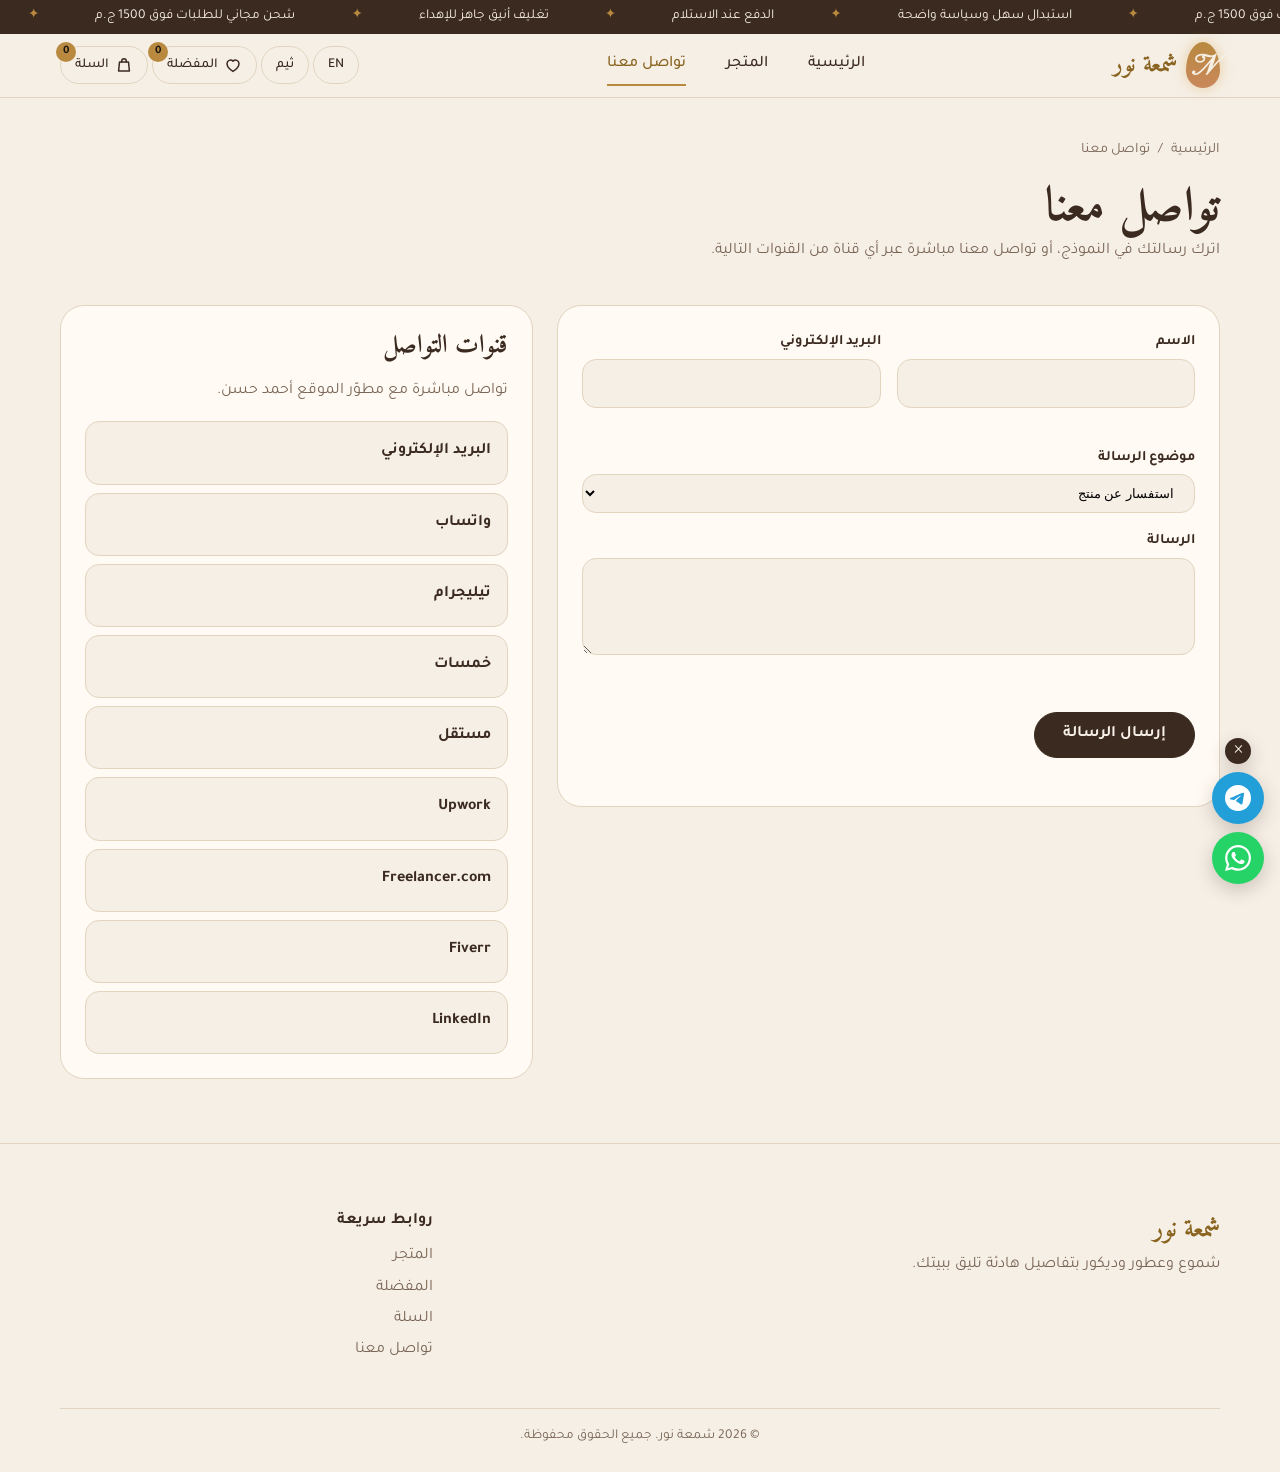
==== contact.html @ 6c620727 "Initial commit: Shamaet Nour store" ====
<!doctype html>
<html lang="ar" dir="rtl">
  <head>
    <meta charset="UTF-8" />
    <meta name="viewport" content="width=device-width, initial-scale=1.0" />
    <title>تواصل معنا | شمعة نوࢪ</title>
    <meta
      name="description"
      content="تواصل معنا لأي استفسار، أو راسلنا مباشرة عبر البريد وواتساب وتيليجرام ومنصات العمل الحر."
    />
    <meta name="theme-color" content="#f6efe6" />

    <!-- الأيقونات -->
    <link rel="icon" type="image/png" href="images/icon.png" />
    <link rel="apple-touch-icon" href="images/icon.png" />

    <!-- الخطوط -->
    <link rel="preconnect" href="https://fonts.googleapis.com" />
    <link rel="preconnect" href="https://fonts.gstatic.com" crossorigin />
    <link
      href="https://fonts.googleapis.com/css2?family=Amiri:wght@400;700&family=Cormorant+Garamond:wght@500;600&family=Jost:wght@400;500&family=Tajawal:wght@400;500;700&family=Pinyon+Script&display=swap"
      rel="stylesheet"
    />

    <!-- ملف CSS واحد + ملفين JS: الأول للغة، والتاني لمنطق المشروع -->
    <link rel="stylesheet" href="css/style.css" />
    <script src="js/i18n.js" defer></script>
    <script src="js/data.js" defer></script>
    <script src="js/app.js" defer></script>
  </head>
  <body>
    <a href="#main" class="skip-link">تخطي إلى المحتوى</a>

    <!-- ========== الهيدر ========== -->
    <header class="site-header">
      <div class="container header-inner">
        <a href="index.html#/" class="brand">
          <span class="brand-mark" aria-hidden="true">N</span>
          <span class="brand-name">شمعة نوࢪ</span>
        </a>

        <nav class="main-nav" id="mainNav" aria-label="القائمة الرئيسية">
          <ul class="nav-list">
            <li>
              <a href="index.html#/" class="nav-link" data-nav="home"
                >الرئيسية</a
              >
            </li>
            <li>
              <a href="index.html#/shop" class="nav-link" data-nav="shop"
                >المتجر</a
              >
            </li>
            <li>
              <a
                href="contact.html"
                class="nav-link"
                data-nav="contact"
                aria-current="page"
                >تواصل معنا</a
              >
            </li>
          </ul>
        </nav>

        <div class="header-actions">
          <button
            type="button"
            class="icon-btn"
            id="langToggle"
            aria-label="تغيير اللغة"
          >
            <span>EN</span>
          </button>
          <button
            type="button"
            class="icon-btn"
            id="themeToggle"
            aria-label="تبديل الوضع الليلي"
          >
            <span>ثيم</span>
          </button>
          <a href="index.html#/wishlist" class="icon-btn" aria-label="المفضلة">
            <span class="icon-label">المفضلة</span>
            <span class="badge" id="wishCount">0</span>
          </a>
          <a href="index.html#/cart" class="icon-btn" aria-label="السلة">
            <span class="icon-label">السلة</span>
            <span class="badge" id="cartCount">0</span>
          </a>
          <button
            type="button"
            class="icon-btn menu-btn"
            id="menuToggle"
            aria-expanded="false"
            aria-controls="mainNav"
            aria-label="فتح القائمة"
          >
            <span aria-hidden="true">☰</span>
          </button>
        </div>
      </div>
    </header>

    <main id="main" tabindex="-1">
      <section class="page-hero" aria-labelledby="contact-title">
        <div class="container">
          <nav aria-label="مسار التنقل">
            <ol class="breadcrumb">
              <li><a href="index.html#/">الرئيسية</a></li>
              <li aria-current="page">تواصل معنا</li>
            </ol>
          </nav>
          <h1 id="contact-title">تواصل معنا</h1>
          <p>
            اترك رسالتك في النموذج، أو تواصل معنا مباشرة عبر أي قناة من القنوات
            التالية.
          </p>
        </div>
      </section>

      <section class="contact" aria-label="نموذج وقنوات التواصل">
        <div class="container contact-layout">
          <form class="contact-form panel" id="contactForm" novalidate>
            <div class="form-grid">
              <div class="form-field">
                <label for="contactName">الاسم</label>
                <input
                  type="text"
                  id="contactName"
                  name="contactName"
                  class="form-control"
                  autocomplete="name"
                  aria-describedby="contactNameError"
                  required
                />
                <p class="field-error" id="contactNameError"></p>
              </div>
              <div class="form-field">
                <label for="contactEmail">البريد الإلكتروني</label>
                <input
                  type="email"
                  id="contactEmail"
                  name="contactEmail"
                  class="form-control"
                  autocomplete="email"
                  aria-describedby="contactEmailError"
                  required
                />
                <p class="field-error" id="contactEmailError"></p>
              </div>
              <div class="form-field full">
                <label for="topic">موضوع الرسالة</label>
                <select id="topic" name="topic" class="form-control">
                  <option value="product">استفسار عن منتج</option>
                  <option value="order">متابعة طلب</option>
                  <option value="other">أخرى</option>
                </select>
              </div>
              <div class="form-field full">
                <label for="message">الرسالة</label>
                <textarea
                  id="message"
                  name="message"
                  class="form-control"
                  rows="5"
                  aria-describedby="messageError"
                  required
                ></textarea>
                <p class="field-error" id="messageError"></p>
              </div>
            </div>
            <button type="submit" class="btn btn-primary">إرسال الرسالة</button>
            <p
              class="form-msg"
              id="contactMsg"
              role="status"
              aria-live="polite"
            ></p>
          </form>

          <aside class="contact-info panel" aria-labelledby="info-title">
            <h2 id="info-title">قنوات التواصل</h2>
            <p class="contact-note">تواصل مباشرة مع مطوّر الموقع أحمد حسن.</p>
            <ul class="channel-grid">
              <li class="channel" data-channel="email">
                <a href="#" class="channel-card">
                  <span class="channel-name">البريد الإلكتروني</span>
                  <span class="channel-handle" data-handle></span>
                </a>
              </li>
              <li class="channel" data-channel="whatsapp">
                <a href="#" class="channel-card" target="_blank" rel="noopener">
                  <span class="channel-name">واتساب</span>
                  <span class="channel-handle" data-handle></span>
                </a>
              </li>
              <li class="channel" data-channel="telegram">
                <a href="#" class="channel-card" target="_blank" rel="noopener">
                  <span class="channel-name">تيليجرام</span>
                  <span class="channel-handle" data-handle></span>
                </a>
              </li>
              <li class="channel" data-channel="portfolio">
                <a href="#" class="channel-card" target="_blank" rel="noopener">
                  <span class="channel-name">البورتفوليو</span>
                  <span class="channel-handle" data-handle></span>
                </a>
              </li>
              <li class="channel" data-channel="khamsat">
                <a href="#" class="channel-card" target="_blank" rel="noopener">
                  <span class="channel-name">خمسات</span>
                  <span class="channel-handle" data-handle></span>
                </a>
              </li>
              <li class="channel" data-channel="mostaql">
                <a href="#" class="channel-card" target="_blank" rel="noopener">
                  <span class="channel-name">مستقل</span>
                  <span class="channel-handle" data-handle></span>
                </a>
              </li>
              <li class="channel" data-channel="upwork">
                <a href="#" class="channel-card" target="_blank" rel="noopener">
                  <span class="channel-name">Upwork</span>
                  <span class="channel-handle" data-handle></span>
                </a>
              </li>
              <li class="channel" data-channel="freelancer">
                <a href="#" class="channel-card" target="_blank" rel="noopener">
                  <span class="channel-name">Freelancer.com</span>
                  <span class="channel-handle" data-handle></span>
                </a>
              </li>
              <li class="channel" data-channel="fiverr">
                <a href="#" class="channel-card" target="_blank" rel="noopener">
                  <span class="channel-name">Fiverr</span>
                  <span class="channel-handle" data-handle></span>
                </a>
              </li>
              <li class="channel" data-channel="linkedin">
                <a href="#" class="channel-card" target="_blank" rel="noopener">
                  <span class="channel-name">LinkedIn</span>
                  <span class="channel-handle" data-handle></span>
                </a>
              </li>
            </ul>
          </aside>
        </div>
      </section>
    </main>

    <!-- ========== الفوتر ========== -->
    <footer class="site-footer">
      <div class="container">
        <div class="footer-grid">
          <div class="footer-brand">
            <p class="footer-logo">شمعة نور</p>
            <p>شموع وعطور وديكور بتفاصيل هادئة تليق ببيتك.</p>
          </div>
          <nav class="footer-nav" aria-label="روابط سريعة">
            <p class="footer-title">روابط سريعة</p>
            <ul>
              <li><a href="index.html#/shop">المتجر</a></li>
              <li><a href="index.html#/wishlist">المفضلة</a></li>
              <li><a href="index.html#/cart">السلة</a></li>
              <li><a href="contact.html">تواصل معنا</a></li>
            </ul>
          </nav>
        </div>
        <p class="copyright">
          &copy; <span id="year">2026</span>
          <span>شمعة نور. جميع الحقوق محفوظة.</span>
        </p>
      </div>
    </footer>

    <!-- أزرار التواصل العائمة (الروابط بيحطها الـ JS من الإعدادات في app.js) -->
    <aside class="float-contact" id="floatContact" aria-label="تواصل سريع">
      <button
        type="button"
        class="float-close"
        id="floatClose"
        aria-label="إخفاء أزرار التواصل"
      >
        &times;
      </button>
      <a
        href="#"
        class="float-link float-telegram"
        data-channel="telegram"
        target="_blank"
        rel="noopener"
        aria-label="تواصل عبر تيليجرام"
      >
        <svg viewBox="0 0 24 24" aria-hidden="true">
          <path
            d="M11.944 0A12 12 0 0 0 0 12a12 12 0 0 0 12 12 12 12 0 0 0 12-12A12 12 0 0 0 12 0a12 12 0 0 0-.056 0zm4.962 7.224c.1-.002.321.023.465.14a.506.506 0 0 1 .171.325c.016.093.036.306.02.472-.18 1.898-.962 6.502-1.36 8.627-.168.9-.499 1.201-.82 1.23-.696.065-1.225-.46-1.9-.902-1.056-.693-1.653-1.124-2.678-1.8-1.185-.78-.417-1.21.258-1.91.177-.184 3.247-2.977 3.307-3.23.007-.032.014-.15-.056-.212s-.174-.041-.249-.024c-.106.024-1.793 1.14-5.061 3.345-.48.33-.913.49-1.302.48-.428-.008-1.252-.241-1.865-.44-.752-.245-1.349-.374-1.297-.789.027-.216.325-.437.893-.663 3.498-1.524 5.83-2.529 6.998-3.014 3.332-1.386 4.025-1.627 4.476-1.635z"
          />
        </svg>
      </a>
      <a
        href="#"
        class="float-link float-whatsapp"
        data-channel="whatsapp"
        target="_blank"
        rel="noopener"
        aria-label="تواصل عبر واتساب"
      >
        <svg viewBox="0 0 24 24" aria-hidden="true">
          <path
            d="M17.472 14.382c-.297-.149-1.758-.867-2.03-.967-.273-.099-.471-.148-.67.15-.197.297-.767.966-.94 1.164-.173.199-.347.223-.644.075-.297-.15-1.255-.463-2.39-1.475-.883-.788-1.48-1.761-1.653-2.059-.173-.297-.018-.458.13-.606.134-.133.298-.347.446-.52.149-.174.198-.298.298-.497.099-.198.05-.371-.025-.52-.075-.149-.669-1.612-.916-2.207-.242-.579-.487-.5-.669-.51-.173-.008-.371-.01-.57-.01-.198 0-.52.074-.792.372-.272.297-1.04 1.016-1.04 2.479 0 1.462 1.065 2.875 1.213 3.074.149.198 2.096 3.2 5.077 4.487.709.306 1.262.489 1.694.625.712.227 1.36.195 1.871.118.571-.085 1.758-.719 2.006-1.413.248-.694.248-1.289.173-1.413-.074-.124-.272-.198-.57-.347m-5.421 7.403h-.004a9.87 9.87 0 01-5.031-1.378l-.361-.214-3.741.982.998-3.648-.235-.374a9.86 9.86 0 01-1.51-5.26c.001-5.45 4.436-9.884 9.888-9.884 2.64 0 5.122 1.03 6.988 2.898a9.825 9.825 0 012.893 6.994c-.003 5.45-4.437 9.884-9.885 9.884m8.413-18.297A11.815 11.815 0 0012.05 0C5.495 0 .16 5.335.157 11.892c0 2.096.547 4.142 1.588 5.945L.057 24l6.305-1.654a11.882 11.882 0 005.683 1.448h.005c6.554 0 11.89-5.335 11.893-11.893a11.821 11.821 0 00-3.48-8.413Z"
          />
        </svg>
      </a>
    </aside>

    <!-- منطقة رسائل التأكيد (Toast) يملؤها الـ JS -->
    <div
      class="toast-region"
      id="toastRegion"
      role="status"
      aria-live="polite"
    ></div>
  </body>
</html>
---- css/style.css ----
/* ---------- 0. الأساس ---------- */
:root {
  /* الألوان (نهاري) */
  --bg: #f6efe6;
  --surface: #fffaf3;
  --text: #3b2a20;
  --muted: #7a6656;
  --accent: #8a6420;
  --gold: #b8893f;
  --border: #e2d4bf;
  --ink: #3b2a20;
  --on-ink: #f6efe6;

  /* الخطوط (عربي) */
  --font-heading: "Amiri", serif;
  --font-body: "Tajawal", system-ui, sans-serif;

  /* المسافات */
  --s-1: 4px;
  --s-2: 8px;
  --s-3: 16px;
  --s-4: 24px;
  --s-5: 40px;
  --s-6: 64px;
  --s-7: 96px;

  --radius: 14px;
  --radius-lg: 24px;
  --header-h: 64px;
}

/* الوضع الليلي: نغيّر قيم المتغيرات فقط */
:root[data-theme="dark"] {
  --bg: #1c1410;
  --surface: #271d17;
  --text: #f1e6d6;
  --muted: #b8a690;
  --accent: #d9b26a;
  --gold: #d9b26a;
  --border: #54433a;
  color-scheme: dark;
  --ink: #f1e6d6;
  --on-ink: #1c1410;
}

/* الإنجليزي: خطوط مختلفة */
html[lang="en"] {
  --font-heading: "Cormorant Garamond", serif;
  --font-body: "Jost", system-ui, sans-serif;
}

*,
*::before,
*::after {
  box-sizing: border-box;
  margin: 0;
  padding: 0;
}

html {
  scroll-behavior: smooth;
  scroll-padding-top: calc(var(--header-h) + 16px);
}

body {
  font-family: var(--font-body);
  background: var(--bg);
  color: var(--text);
  line-height: 1.7;
  transition:
    background-color 0.3s,
    color 0.3s;
}

img {
  max-width: 100%;
  display: block;
}

a {
  color: inherit;
  text-decoration: none;
}

ul,
ol {
  list-style: none;
}

button,
input {
  font: inherit;
  color: inherit;
}

button {
  cursor: pointer;
}

h1,
h2,
h3 {
  font-family: var(--font-heading);
  font-weight: 700;
  line-height: 1.25;
}

html[lang="en"] h1,
html[lang="en"] h2,
html[lang="en"] h3 {
  font-weight: 600;
}

h1 {
  font-size: clamp(2.4rem, 6vw, 4rem);
}

h2 {
  font-size: clamp(1.7rem, 4vw, 2.4rem);
}

:focus-visible {
  outline: 2px solid var(--accent);
  outline-offset: 3px;
}

.container {
  width: min(100% - 32px, 1160px);
  margin-inline: auto;
}

/* مخفي بصرياً ويقرأه قارئ الشاشة */
.sr-only {
  position: absolute;
  width: 1px;
  height: 1px;
  overflow: hidden;
  clip: rect(0 0 0 0);
  white-space: nowrap;
}

.skip-link {
  position: absolute;
  inset-inline-start: 16px;
  top: -100px;
  z-index: 200;
  background: var(--ink);
  color: var(--on-ink);
  padding: var(--s-2) var(--s-3);
  border-radius: var(--radius);
}

.skip-link:focus {
  top: 8px;
}

/* ---------- 1. الهيدر ---------- */
.site-header {
  position: sticky;
  top: 0;
  z-index: 100;
  height: var(--header-h);
  background: var(--bg);
  background: color-mix(in srgb, var(--bg) 90%, transparent);
  backdrop-filter: blur(10px);
  border-bottom: 1px solid var(--border);
}

.header-inner {
  height: 100%;
  display: flex;
  align-items: center;
  justify-content: space-between;
  gap: var(--s-3);
}

.brand {
  display: flex;
  align-items: center;
  gap: var(--s-2);
  font-family: var(--font-heading);
  font-size: 1.5rem;
  font-weight: 700;
  color: var(--accent);
}

/* لهب صغير بجانب الاسم */
.brand-mark {
  display: grid;
  place-items: center;
  width: 34px;
  height: 46px;
  padding-top: 7px;
  background: linear-gradient(var(--gold), #c9885b);
  border-radius: 50% 50% 50% 50% / 62% 62% 38% 38%;
  box-shadow: 0 0 14px rgba(217, 178, 106, 0.55);
  color: var(--on-ink);
  font-family: "Pinyon Script", cursive;
  font-size: 1.9rem;
  line-height: 1;
}

.header-actions {
  display: flex;
  align-items: center;
  gap: var(--s-1);
}

.icon-btn {
  position: relative;
  display: inline-flex;
  align-items: center;
  justify-content: center;
  gap: 6px;
  min-width: 38px;
  height: 38px;
  padding-inline: 10px;
  background: transparent;
  border: 1px solid var(--border);
  border-radius: 999px;
  font-size: 0.85rem;
  font-weight: 500;
  transition:
    border-color 0.2s,
    background-color 0.2s;
}

/* أيقونات المفضلة والسلة بالـ CSS */
a.icon-btn::before {
  content: "";
  width: 18px;
  height: 18px;
  background: currentColor;
  -webkit-mask: var(--icon) center / contain no-repeat;
  mask: var(--icon) center / contain no-repeat;
}

a.icon-btn[href="wishlist.html"] {
  --icon: url("data:image/svg+xml,%3Csvg xmlns='http://www.w3.org/2000/svg' viewBox='0 0 24 24' fill='none' stroke='black' stroke-width='2' stroke-linejoin='round'%3E%3Cpath d='M12 20.5s-8-4.7-8-10.4A4.6 4.6 0 0 1 12 7a4.6 4.6 0 0 1 8 3.1c0 5.7-8 10.4-8 10.4z'/%3E%3C/svg%3E");
}

a.icon-btn[href="cart.html"] {
  --icon: url("data:image/svg+xml,%3Csvg xmlns='http://www.w3.org/2000/svg' viewBox='0 0 24 24' fill='none' stroke='black' stroke-width='2' stroke-linejoin='round' stroke-linecap='round'%3E%3Cpath d='M6 8h12l1.2 12H4.8z'/%3E%3Cpath d='M9 8V6.5a3 3 0 0 1 6 0V8'/%3E%3C/svg%3E");
}

/* النص بجانب الأيقونة يظهر في الشاشات الكبيرة فقط */
.icon-label {
  display: none;
}

.badge {
  position: absolute;
  top: -5px;
  inset-inline-end: -5px;
  min-width: 20px;
  height: 20px;
  padding-inline: 5px;
  display: grid;
  place-items: center;
  background: var(--gold);
  color: #1c1410;
  border-radius: 999px;
  font-size: 0.72rem;
  font-weight: 700;
  line-height: 1;
}

/* قائمة الموبايل (يفتحها الـ JS بإضافة is-open) */
.main-nav {
  display: none;
  position: absolute;
  top: 100%;
  inset-inline: 0;
  background: var(--bg);
  border-bottom: 1px solid var(--border);
  padding: var(--s-3) 16px var(--s-4);
}

.main-nav.is-open {
  display: block;
}

.nav-list {
  display: flex;
  flex-direction: column;
  gap: var(--s-1);
}

.nav-link {
  display: block;
  padding: var(--s-2) 0;
  font-weight: 500;
  border-bottom: 2px solid transparent;
}

.nav-link[aria-current="page"] {
  color: var(--accent);
}

/* ---------- 2. الأزرار ---------- */
.btn {
  display: inline-flex;
  align-items: center;
  justify-content: center;
  padding: 12px 28px;
  border: 1.5px solid var(--ink);
  border-radius: 999px;
  font-weight: 700;
  line-height: 1.2;
  transition:
    transform 0.2s,
    background-color 0.2s,
    color 0.2s;
}

.btn-primary {
  background: var(--ink);
  color: var(--on-ink);
}

.btn-ghost {
  background: transparent;
  color: var(--ink);
}

.btn:active {
  transform: scale(0.97);
}

/* ---------- 3. الهيرو ---------- */
.hero {
  padding-block: var(--s-5) var(--s-6);
}

.hero-inner {
  display: grid;
  gap: var(--s-5);
  align-items: center;
}

.eyebrow {
  color: var(--accent);
  font-weight: 700;
  margin-bottom: var(--s-2);
}

/* تباعد الحروف للإنجليزي فقط (يكسر اتصال الحروف العربية) */
html[lang="en"] .eyebrow {
  letter-spacing: 0.2em;
  text-transform: uppercase;
  font-size: 0.85rem;
}

.hero-desc {
  max-width: 46ch;
  margin-block: var(--s-3) var(--s-4);
  color: var(--muted);
  font-size: 1.1rem;
}

.hero-actions {
  display: flex;
  flex-wrap: wrap;
  gap: var(--s-3);
}

.hero-img {
  width: 100%;
  height: auto;
  aspect-ratio: 8 / 9;
  object-fit: cover;
  border-radius: 999px 999px var(--radius-lg) var(--radius-lg);
  border: 1px solid var(--border);
}

/* ---------- عناوين الأقسام ---------- */
.categories,
.featured,
.features,
.newsletter,
.cta {
  padding-block: var(--s-6);
}

.section-head {
  margin-bottom: var(--s-4);
}

.section-head p {
  color: var(--muted);
}

.section-head-row {
  display: flex;
  align-items: end;
  justify-content: space-between;
  gap: var(--s-3);
}

.link-more {
  color: var(--accent);
  font-weight: 700;
  border-bottom: 1.5px solid var(--gold);
}

/* ---------- 4. الأقسام ---------- */
.category-grid {
  display: grid;
  grid-template-columns: repeat(2, 1fr);
  gap: var(--s-3);
}

.category-card {
  position: relative;
  display: block;
  aspect-ratio: 1;
  overflow: hidden;
  border-radius: var(--radius-lg);
}

.category-card img {
  width: 100%;
  height: 100%;
  object-fit: cover;
  transition: transform 0.5s;
}

/* تدرج داكن أسفل الصورة ليظهر الاسم */
.category-card::after {
  content: "";
  position: absolute;
  inset: 0;
  background: linear-gradient(to top, rgba(28, 20, 16, 0.75), transparent 55%);
}

.category-name {
  position: absolute;
  z-index: 1;
  inset-inline: var(--s-3);
  bottom: var(--s-3);
  color: #f6efe6;
  font-family: var(--font-heading);
  font-size: 1.35rem;
  font-weight: 700;
}

/* ---------- 5. المنتجات ---------- */
.product-grid {
  display: grid;
  grid-template-columns: repeat(2, 1fr);
  gap: var(--s-3);
}

.product-card {
  height: 100%;
  background: var(--surface);
  border: 1px solid var(--border);
  border-radius: var(--radius);
  overflow: hidden;
  transition:
    transform 0.25s,
    border-color 0.25s;
}

.product-media {
  display: block;
  aspect-ratio: 4 / 5;
  overflow: hidden;
}

.product-media img {
  width: 100%;
  height: 100%;
  object-fit: cover;
  transition: transform 0.5s;
}

.product-body {
  padding: var(--s-3);
}

.product-cat {
  color: var(--muted);
  font-size: 0.8rem;
}

.product-title {
  margin-block: var(--s-1);
  font-size: 1.15rem;
}

.product-price {
  color: var(--accent);
  font-weight: 700;
}

.currency {
  font-size: 0.8em;
  font-weight: 400;
}

.product-actions {
  display: flex;
  gap: var(--s-2);
  margin-top: var(--s-3);
}

.add-to-cart {
  flex: 1;
  padding: 10px 12px;
  font-size: 0.85rem;
}

.wish-btn {
  width: 42px;
  height: 42px;
  flex: none;
  background: transparent;
  border: 1.5px solid var(--border);
  border-radius: 50%;
  font-size: 1.1rem;
  transition:
    background-color 0.2s,
    border-color 0.2s;
}

.wish-btn[aria-pressed="true"] {
  background: var(--gold);
  border-color: var(--gold);
  color: #1c1410;
}

/* ---------- 6. المميزات ---------- */
.features {
  background: var(--surface);
  border-block: 1px solid var(--border);
}

.features-list {
  display: grid;
  grid-template-columns: repeat(2, 1fr);
  gap: var(--s-4) var(--s-3);
  text-align: center;
}

.feature-title {
  color: var(--accent);
  font-size: 1.2rem;
  margin-bottom: var(--s-1);
}

.feature-item p {
  color: var(--muted);
  font-size: 0.95rem;
}

/* ---------- 7. النشرة البريدية ---------- */
.newsletter-inner {
  display: grid;
  gap: var(--s-4);
  padding: var(--s-5) var(--s-4);
  background: var(--surface);
  border: 1px solid var(--border);
  border-radius: var(--radius-lg);
}

.newsletter-text p {
  color: var(--muted);
}

.newsletter-form {
  display: flex;
  flex-wrap: wrap;
  gap: var(--s-2);
  align-content: center;
}

.newsletter-form input {
  flex: 1 1 200px;
  min-width: 0;
  padding: 12px 20px;
  background: var(--bg);
  border: 1.5px solid var(--border);
  border-radius: 999px;
}

.newsletter-form input::placeholder {
  color: var(--muted);
}

.newsletter-form input:focus-visible {
  border-color: var(--accent);
  outline: none;
}

.form-msg {
  flex-basis: 100%;
  min-height: 1.7em;
  font-size: 0.9rem;
  color: var(--accent);
}

/* ---------- 8. زرار خدمة خمسات ---------- */
.cta-inner {
  display: grid;
  justify-items: center;
  gap: var(--s-3);
  padding: var(--s-6) var(--s-4);
  text-align: center;
  background: var(--ink);
  color: var(--on-ink);
  border-radius: var(--radius-lg);
}

.cta-inner p {
  max-width: 54ch;
  opacity: 0.85;
}

.cta-inner .btn-primary {
  background: var(--on-ink);
  color: var(--ink);
  border-color: var(--on-ink);
}

/* ---------- 9. الفوتر ---------- */
.site-footer {
  padding-block: var(--s-6) var(--s-4);
  border-top: 1px solid var(--border);
}

.footer-grid {
  display: grid;
  gap: var(--s-5);
}

.footer-logo {
  font-family: var(--font-heading);
  font-size: 1.6rem;
  font-weight: 700;
  color: var(--accent);
}

.footer-brand p:last-child {
  max-width: 36ch;
  color: var(--muted);
}

.footer-title {
  margin-bottom: var(--s-2);
  font-weight: 700;
}

.footer-nav li {
  margin-block: var(--s-1);
  color: var(--muted);
}

.copyright {
  margin-top: var(--s-5);
  padding-top: var(--s-3);
  border-top: 1px solid var(--border);
  text-align: center;
  font-size: 0.85rem;
  color: var(--muted);
}

/* ---------- 10. رسائل التأكيد ---------- */
.toast-region {
  position: fixed;
  inset-inline: 0;
  bottom: var(--s-4);
  z-index: 300;
  display: grid;
  justify-items: center;
  gap: var(--s-2);
  pointer-events: none;
}

.toast {
  background: var(--ink);
  color: var(--on-ink);
  padding: 12px 24px;
  border-radius: 999px;
  font-size: 0.9rem;
}

/* ---------- 11. الشاشات الكبيرة ---------- */
@media (hover: hover) {
  .btn-primary:hover {
    background: var(--accent);
    border-color: var(--accent);
    color: var(--on-ink);
  }
  .btn-ghost:hover {
    background: var(--ink);
    color: var(--on-ink);
  }
  .cta-inner .btn-primary:hover {
    background: transparent;
    color: var(--on-ink);
  }
  .icon-btn:hover,
  .wish-btn:hover {
    border-color: var(--gold);
  }
  .category-card:hover img,
  .product-card:hover .product-media img {
    transform: scale(1.06);
  }
  .product-card:hover {
    transform: translateY(-4px);
    border-color: var(--gold);
  }
  .nav-link:hover {
    border-bottom-color: var(--gold);
  }
  .link-more:hover {
    color: var(--text);
  }
}

@media (min-width: 600px) {
  .icon-label {
    display: inline;
  }
  .icon-btn {
    padding-inline: 14px;
  }
  .features-list {
    grid-template-columns: repeat(4, 1fr);
  }
  .newsletter-inner {
    grid-template-columns: 1fr 1fr;
    align-items: center;
    padding: var(--s-5);
  }
  .footer-grid {
    grid-template-columns: 2fr 1fr;
  }
}

@media (min-width: 900px) {
  .menu-btn {
    display: none;
  }
  .main-nav {
    display: block;
    position: static;
    background: none;
    border: 0;
    padding: 0;
  }
  .nav-list {
    flex-direction: row;
    gap: var(--s-5);
  }
  .nav-link {
    padding: 6px 0;
  }
  .nav-link[aria-current="page"] {
    border-bottom-color: var(--gold);
  }
  .hero {
    padding-block: var(--s-6) var(--s-7);
  }
  .hero-inner {
    grid-template-columns: 1.1fr 0.9fr;
    gap: var(--s-6);
  }
  .category-grid {
    grid-template-columns: repeat(4, 1fr);
    gap: var(--s-4);
  }
  .product-grid {
    grid-template-columns: repeat(4, 1fr);
    gap: var(--s-4);
  }
  .categories,
  .featured,
  .features,
  .newsletter,
  .cta {
    padding-block: var(--s-7);
  }
  .add-to-cart {
    font-size: 0.9rem;
  }
}

/* ---------- 12. تقليل الحركة ---------- */
@media (prefers-reduced-motion: reduce) {
  html {
    scroll-behavior: auto;
  }
  *,
  *::before,
  *::after {
    transition: none !important;
    animation: none !important;
  }
}

/* ---------- عنوان قسم المميزات ---------- */
.features-heading {
  text-align: center;
  margin-bottom: var(--s-5);
}
.features-heading::after {
  content: "";
  display: block;
  width: 48px;
  height: 3px;
  margin: 12px auto 0;
  background: var(--gold);
  border-radius: 999px;
}
.feature-item::before {
  content: "✦";
  display: block;
  margin-bottom: var(--s-2);
  color: var(--gold);
  font-size: 1.2rem;
}

/* ======================================================
   صفحات المتجر الداخلية (منتج · سلة · دفع · مفضلة · تواصل)
   ====================================================== */
/* =========================================================
   شمعة نور | pages.css
   صفحات: المنتج · السلة · إتمام الطلب · المفضلة · التواصل
   يتحمل بعد style.css فبيستخدم نفس المتغيرات.
   الترتيب: 0 مشترك · 1 المنتج · 2 السلة · 3 إتمام الطلب · 4 المفضلة · 5 التواصل
   ========================================================= */

/* ---------- 0) مشترك ---------- */
.page-hero {
  padding-block: var(--s-5) var(--s-4);
}
.page-hero h1 {
  font-size: clamp(2rem, 5vw, 3rem);
}
.page-hero p {
  color: var(--muted);
}

.page-top {
  padding-top: var(--s-4);
}

.breadcrumb {
  list-style: none;
  display: flex;
  flex-wrap: wrap;
  gap: var(--s-2);
  margin-bottom: var(--s-3);
  color: var(--muted);
  font-size: 0.9rem;
}
.breadcrumb li + li::before {
  content: "/";
  margin-inline-end: var(--s-2);
}
.breadcrumb a:hover {
  color: var(--accent);
}

/* لوحة (كارت) عامة */
.panel {
  padding: var(--s-4);
  background: var(--surface);
  border: 1px solid var(--border);
  border-radius: var(--radius-lg);
}
.panel h2 {
  margin-bottom: var(--s-3);
  font-size: 1.6rem;
}

/* حقول النماذج */
.form-grid {
  display: grid;
  gap: 0 var(--s-3);
}
.form-field {
  margin-bottom: var(--s-3);
}
.form-field label,
.field-label {
  display: block;
  margin-bottom: var(--s-1);
  font-size: 0.9rem;
  font-weight: 700;
}
.form-control {
  width: 100%;
  padding: 10px 16px;
  background: var(--bg);
  border: 1.5px solid var(--border);
  border-radius: var(--radius);
}
textarea.form-control {
  min-height: 96px;
  resize: vertical;
}
.form-control:focus-visible {
  border-color: var(--accent);
  outline: none;
}
.form-control[aria-invalid="true"] {
  border-color: #b4412f;
}
.field-error {
  min-height: 1.3em;
  margin-top: var(--s-1);
  color: #b4412f;
  font-size: 0.85rem;
}
[data-theme="dark"] .field-error {
  color: #e8907d;
}

/* عداد الكمية */
.qty {
  display: inline-flex;
  align-items: center;
  overflow: hidden;
  background: var(--bg);
  border: 1.5px solid var(--border);
  border-radius: 999px;
}
.qty-btn {
  width: 38px;
  height: 38px;
  background: transparent;
  border: 0;
  font-size: 1.2rem;
  line-height: 1;
}
.qty input {
  width: 48px;
  background: transparent;
  border: 0;
  text-align: center;
  -moz-appearance: textfield;
}
.qty input::-webkit-outer-spin-button,
.qty input::-webkit-inner-spin-button {
  margin: 0;
  -webkit-appearance: none;
}

.link-btn {
  padding: 0;
  background: none;
  border: 0;
  color: var(--accent);
  font-size: 0.9rem;
  text-decoration: underline;
}

.btn-sm {
  padding: 8px 18px;
  font-size: 0.9rem;
}

/* صفوف الملخص (سلة + دفع) */
.summary-rows div {
  display: flex;
  justify-content: space-between;
  gap: var(--s-3);
  padding-block: var(--s-2);
}
.summary-rows dt {
  color: var(--muted);
}
.summary-total {
  margin-top: var(--s-2);
  border-top: 1px solid var(--border);
  font-size: 1.15rem;
  font-weight: 700;
}
.summary-total dt {
  color: var(--text);
}

.empty-state {
  padding-block: var(--s-6);
  color: var(--muted);
  text-align: center;
}
.empty-state .btn {
  margin-top: var(--s-3);
}

/* ---------- 1) صفحة المنتج ---------- */
.product-detail {
  padding-block: var(--s-3) var(--s-6);
}
.product-layout {
  display: grid;
  grid-template-columns: minmax(0, 1fr);
  gap: var(--s-5);
}
.product-gallery img {
  width: 100%;
  aspect-ratio: 4 / 5;
  object-fit: cover;
  border-radius: var(--radius-lg);
  box-shadow: var(--shadow);
}
.product-info h1 {
  margin-block: var(--s-1) var(--s-2);
  font-size: clamp(2rem, 5vw, 2.8rem);
}
.product-price-lg {
  margin-bottom: var(--s-3);
  color: var(--accent);
  font-size: 1.6rem;
  font-weight: 700;
}
.product-desc {
  max-width: 52ch;
  margin-bottom: var(--s-4);
  color: var(--muted);
}
.product-buy {
  display: flex;
  align-items: center;
  gap: var(--s-2);
  margin-top: var(--s-4);
}
.product-buy .btn {
  flex: 1;
}
.wish-btn-lg {
  width: 48px;
  height: 48px;
}
.product-points {
  display: grid;
  gap: var(--s-1);
  margin-block: var(--s-4);
  color: var(--muted);
}
.product-points li::before {
  content: "✦";
  margin-inline-end: var(--s-2);
  color: var(--gold);
}
.accordion details {
  padding-block: var(--s-3);
  border-top: 1px solid var(--border);
}
.accordion details:last-child {
  border-bottom: 1px solid var(--border);
}
.accordion summary {
  display: flex;
  justify-content: space-between;
  font-weight: 700;
  list-style: none;
  cursor: pointer;
}
.accordion summary::-webkit-details-marker {
  display: none;
}
.accordion summary::after {
  content: "+";
  color: var(--accent);
}
.accordion details[open] summary::after {
  content: "\2212";
}
.accordion details p {
  margin-top: var(--s-2);
  color: var(--muted);
}
.related {
  padding-bottom: var(--s-6);
}
.related .section-head {
  margin-bottom: var(--s-4);
}

/* ---------- 2) السلة ---------- */
.cart,
.checkout,
.wishlist,
.contact {
  padding-block: var(--s-3) var(--s-6);
}
.cart-layout,
.checkout-layout,
.contact-layout {
  display: grid;
  grid-template-columns: minmax(0, 1fr);
  gap: var(--s-4);
}
.cart-list {
  display: grid;
  gap: var(--s-3);
}
.cart-item {
  display: grid;
  grid-template-columns: 88px 1fr;
  gap: var(--s-3);
  padding: var(--s-3);
  background: var(--surface);
  border: 1px solid var(--border);
  border-radius: var(--radius);
}
.cart-item-media img {
  width: 88px;
  height: 110px;
  object-fit: cover;
  border-radius: 10px;
}
.cart-item-title {
  font-family: var(--font-body);
  font-size: 1rem;
  font-weight: 700;
}
.cart-item-meta {
  color: var(--muted);
  font-size: 0.85rem;
}
.cart-item-price {
  color: var(--accent);
  font-weight: 700;
}
.cart-item-actions {
  grid-column: 1 / -1;
  display: flex;
  flex-wrap: wrap;
  align-items: center;
  justify-content: space-between;
  gap: var(--s-3);
}
.cart-item-total {
  margin-inline-start: auto;
  font-weight: 700;
}
.cart-empty {
  padding-block: var(--s-6);
  text-align: center;
}
.cart-empty p {
  margin-bottom: var(--s-3);
  color: var(--muted);
}
.coupon-form {
  display: flex;
  gap: var(--s-2);
  margin-bottom: var(--s-2);
}
.coupon-form .btn {
  padding-inline: var(--s-3);
}
.cart-summary .btn-primary {
  width: 100%;
  margin-top: var(--s-3);
}

/* ---------- 3) إتمام الطلب ---------- */
.checkout-form fieldset {
  min-width: 0;
  margin-bottom: var(--s-4);
  border: 0;
}
.checkout-form legend {
  margin-bottom: var(--s-3);
  font-family: var(--font-heading);
  font-size: 1.5rem;
  font-weight: 700;
}
.pay-option {
  display: flex;
  align-items: center;
  gap: var(--s-2);
  margin-bottom: var(--s-2);
  padding: var(--s-3);
  border: 1.5px solid var(--border);
  border-radius: var(--radius);
  cursor: pointer;
}
.pay-option input {
  accent-color: var(--gold);
}
.pay-option:has(input:checked) {
  background: var(--surface);
  border-color: var(--gold);
}
.pay-option.is-disabled {
  opacity: 0.55;
  cursor: not-allowed;
}
.checkout-submit {
  width: 100%;
}
.order-items {
  display: grid;
  gap: var(--s-2);
  margin-bottom: var(--s-3);
  font-size: 0.92rem;
}
.order-items li {
  display: flex;
  justify-content: space-between;
  gap: var(--s-3);
}
.order-success {
  padding-block: var(--s-6);
  text-align: center;
}
.order-success p {
  margin-block: var(--s-2) var(--s-4);
  color: var(--muted);
}
.success-mark {
  display: grid;
  place-items: center;
  width: 64px;
  height: 64px;
  margin: 0 auto var(--s-3);
  background: var(--gold);
  border-radius: 50%;
  color: var(--on-ink);
  font-size: 1.8rem;
}

/* ---------- 4) المفضلة ---------- */
.list-toolbar {
  display: flex;
  flex-wrap: wrap;
  align-items: center;
  justify-content: space-between;
  gap: var(--s-3);
  margin-bottom: var(--s-4);
}
.list-toolbar .results-count {
  color: var(--muted);
}

/* ---------- 5) التواصل ---------- */
.contact-info h2 {
  font-size: 1.6rem;
}
.contact-list {
  display: grid;
  gap: var(--s-3);
}
.contact-list dt {
  color: var(--muted);
  font-size: 0.85rem;
}
.contact-list a {
  color: var(--accent);
  font-weight: 700;
}
.contact-form .btn {
  margin-top: var(--s-2);
}

/* ---------- الشاشات الكبيرة ---------- */
@media (min-width: 600px) {
  .form-grid {
    grid-template-columns: 1fr 1fr;
  }
  .form-grid .full {
    grid-column: 1 / -1;
  }
  .cart-item {
    grid-template-columns: 88px 1fr auto;
    align-items: center;
  }
  .cart-item-actions {
    grid-column: auto;
    gap: var(--s-4);
  }
}

@media (min-width: 800px) {
  .product-layout {
    grid-template-columns: 1fr 1fr;
    align-items: start;
  }
}

@media (min-width: 900px) {
  .cart-layout {
    grid-template-columns: 1fr 360px;
    align-items: start;
  }
  .checkout-layout {
    grid-template-columns: 1fr 380px;
    align-items: start;
  }
  .contact-layout {
    grid-template-columns: 1.4fr 1fr;
    align-items: start;
  }
  .cart-summary,
  .order-summary {
    position: sticky;
    top: calc(var(--header-h) + var(--s-3));
  }
}

/* ======================================================
   صفحة المتجر (فلاتر وشبكة)
   ====================================================== */
/* ---------- تقسيمة الصفحة ---------- */
.shop {
  padding-block: var(--s-4) var(--s-6);
}

.shop-layout {
  display: grid;
  gap: var(--s-4);
}

/* ---------- الفلاتر ---------- */
/* في الموبايل مخفية، والـ JS يفتحها بإضافة is-open */
.filters {
  display: none;
  padding: var(--s-4);
  background: var(--surface);
  border: 1px solid var(--border);
  border-radius: var(--radius-lg);
}

.filters.is-open {
  display: block;
}

.filters fieldset {
  min-width: 0;
  margin-bottom: var(--s-4);
  border: 0;
}

.filters legend,
.field-label {
  display: block;
  margin-bottom: var(--s-2);
  font-weight: 700;
}

.field {
  margin-bottom: var(--s-4);
}

.price-row .field {
  margin-bottom: 0;
}

.field-label {
  font-size: 0.9rem;
}

.filters input[type="search"],
.filters input[type="number"] {
  width: 100%;
  padding: 10px 16px;
  background: var(--bg);
  border: 1.5px solid var(--border);
  border-radius: 999px;
}

.filters input[type="search"]:focus-visible,
.filters input[type="number"]:focus-visible {
  border-color: var(--accent);
  outline: none;
}

.radio-list label {
  display: flex;
  align-items: center;
  gap: var(--s-2);
  padding-block: var(--s-1);
  cursor: pointer;
}

.radio-list input {
  accent-color: var(--gold);
}

.price-row {
  display: grid;
  grid-template-columns: 1fr 1fr;
  gap: var(--s-2);
}

.filters-reset {
  width: 100%;
  padding-block: 10px;
  font-size: 0.9rem;
}

/* ---------- شريط الأدوات ---------- */
.shop-toolbar {
  display: flex;
  flex-wrap: wrap;
  align-items: center;
  justify-content: space-between;
  gap: var(--s-3);
  margin-bottom: var(--s-4);
}

.results-count {
  color: var(--muted);
}

.toolbar-actions {
  display: flex;
  flex-wrap: wrap;
  align-items: center;
  gap: var(--s-2);
}

.sort-label {
  color: var(--muted);
  font-size: 0.9rem;
}

.sort-select {
  padding: 8px 14px;
  background: var(--surface);
  border: 1.5px solid var(--border);
  border-radius: 999px;
}

.sort-select:focus-visible {
  border-color: var(--accent);
  outline: none;
}

.filters-toggle {
  padding: 8px 18px;
  font-size: 0.9rem;
}

/* ---------- الشاشات الكبيرة ---------- */
@media (min-width: 900px) {
  .shop-layout {
    grid-template-columns: 260px 1fr;
    align-items: start;
    gap: var(--s-5);
  }

  /* الفلاتر تفضل ظاهرة وثابتة وإنت بتنزل */
  .filters {
    display: block;
    position: sticky;
    top: calc(var(--header-h) + var(--s-3));
  }

  .filters-toggle {
    display: none;
  }

  /* 3 أعمدة بدل 4 بسبب عرض الفلاتر */
  .shop-main .product-grid {
    grid-template-columns: repeat(3, 1fr);
  }
}

/* ---------- أزرار التواصل العائمة (حطها في آخر style.css) ---------- */
.float-contact {
  position: fixed;
  inset-inline-start: 16px; /* عربي = يمين، إنجليزي = شمال */
  bottom: 16px;
  z-index: 150;
  display: grid;
  justify-items: center;
  gap: var(--s-2);
}

.float-contact[hidden] {
  display: none;
}

.float-link {
  display: grid;
  place-items: center;
  width: 52px;
  height: 52px;
  border-radius: 50%;
  color: #fff;
  box-shadow: var(--shadow);
  animation: wiggle 7s ease-in-out infinite;
  transition: scale 0.2s;
}

.float-whatsapp {
  background: #25d366;
}

.float-telegram {
  background: #229ed9;
  animation-delay: 0.5s;
}

.float-link svg {
  width: 26px;
  height: 26px;
  fill: currentColor;
}

.float-link:hover {
  scale: 1.08;
  animation-play-state: paused;
}

.float-close {
  display: grid;
  place-items: center;
  width: 26px;
  height: 26px;
  border: 0;
  border-radius: 50%;
  background: var(--ink);
  color: var(--on-ink);
  font-size: 1.1rem;
  line-height: 1;
  box-shadow: var(--shadow);
}

/* الاهتزاز: يهتز لحظة صغيرة في آخر كل دورة بس */
@keyframes wiggle {
  0%,
  80%,
  100% {
    rotate: 0deg;
  }
  84% {
    rotate: -14deg;
  }
  88% {
    rotate: 12deg;
  }
  92% {
    rotate: -8deg;
  }
  96% {
    rotate: 4deg;
  }
}

@media (prefers-reduced-motion: reduce) {
  .float-link {
    animation: none;
  }
}

/* ===== إضافات للمشروع ذو الصفحتين ===== */
/* أي عنصر عليه hidden يتخبّى فعلاً، حتى لو ليه display في CSS */
[hidden] {
  display: none !important;
}

.noscript-msg {
  padding: var(--s-6) var(--s-3);
  text-align: center;
}

main:focus {
  outline: none;
}

/* قنوات التواصل في صفحة التواصل */
.contact-note {
  margin-bottom: var(--s-3);
  color: var(--muted);
}
.channel-grid {
  display: grid;
  gap: var(--s-2);
}
.channel-card {
  display: flex;
  flex-direction: column;
  gap: 2px;
  padding: var(--s-3);
  background: var(--bg);
  border: 1px solid var(--border);
  border-radius: var(--radius);
  transition: border-color 0.2s;
}
.channel-card:hover {
  border-color: var(--gold);
}
.channel-name {
  font-weight: 700;
}
.channel-handle {
  direction: ltr;
  unicode-bidi: isolate;
  color: var(--accent);
  font-size: 0.9rem;
  overflow-wrap: anywhere;
}
[dir="rtl"] .channel-handle {
  text-align: right;
}
[dir="ltr"] .channel-handle {
  text-align: left;
}

/* ===== شريط الإعلانات ===== */
.ticker {
  overflow: hidden;
  direction: ltr;
  background: var(--ink);
  color: var(--on-ink);
  font-size: 0.85rem;
  line-height: 1;
}
.ticker-track {
  display: flex;
  width: max-content;
  animation: ticker 60s linear infinite;
}
.ticker-group {
  display: flex;
  flex: none;
}
.ticker-item {
  padding: 10px 28px;
  white-space: nowrap;
  direction: rtl;
}
html[lang="en"] .ticker-item {
  direction: ltr;
}
.ticker-item::after {
  content: "✦";
  margin-inline-start: 56px;
  color: var(--gold);
}
.ticker:hover .ticker-track {
  animation-play-state: paused;
}
@keyframes ticker {
  to {
    transform: translateX(-50%);
  }
}
@media (prefers-reduced-motion: reduce) {
  .ticker {
    overflow-x: auto;
  }
  .ticker-group[aria-hidden="true"] {
    display: none;
  }
}

/* ===== تظبيط الوضع الليلي ===== */
:root[data-theme="dark"] select option {
  background: var(--surface);
  color: var(--text);
}
:root[data-theme="dark"] input:-webkit-autofill {
  -webkit-box-shadow: 0 0 0 100px var(--surface) inset;
  -webkit-text-fill-color: var(--text);
}
:root[data-theme="dark"] .pay-option:has(input:checked) {
  border-color: var(--accent);
}
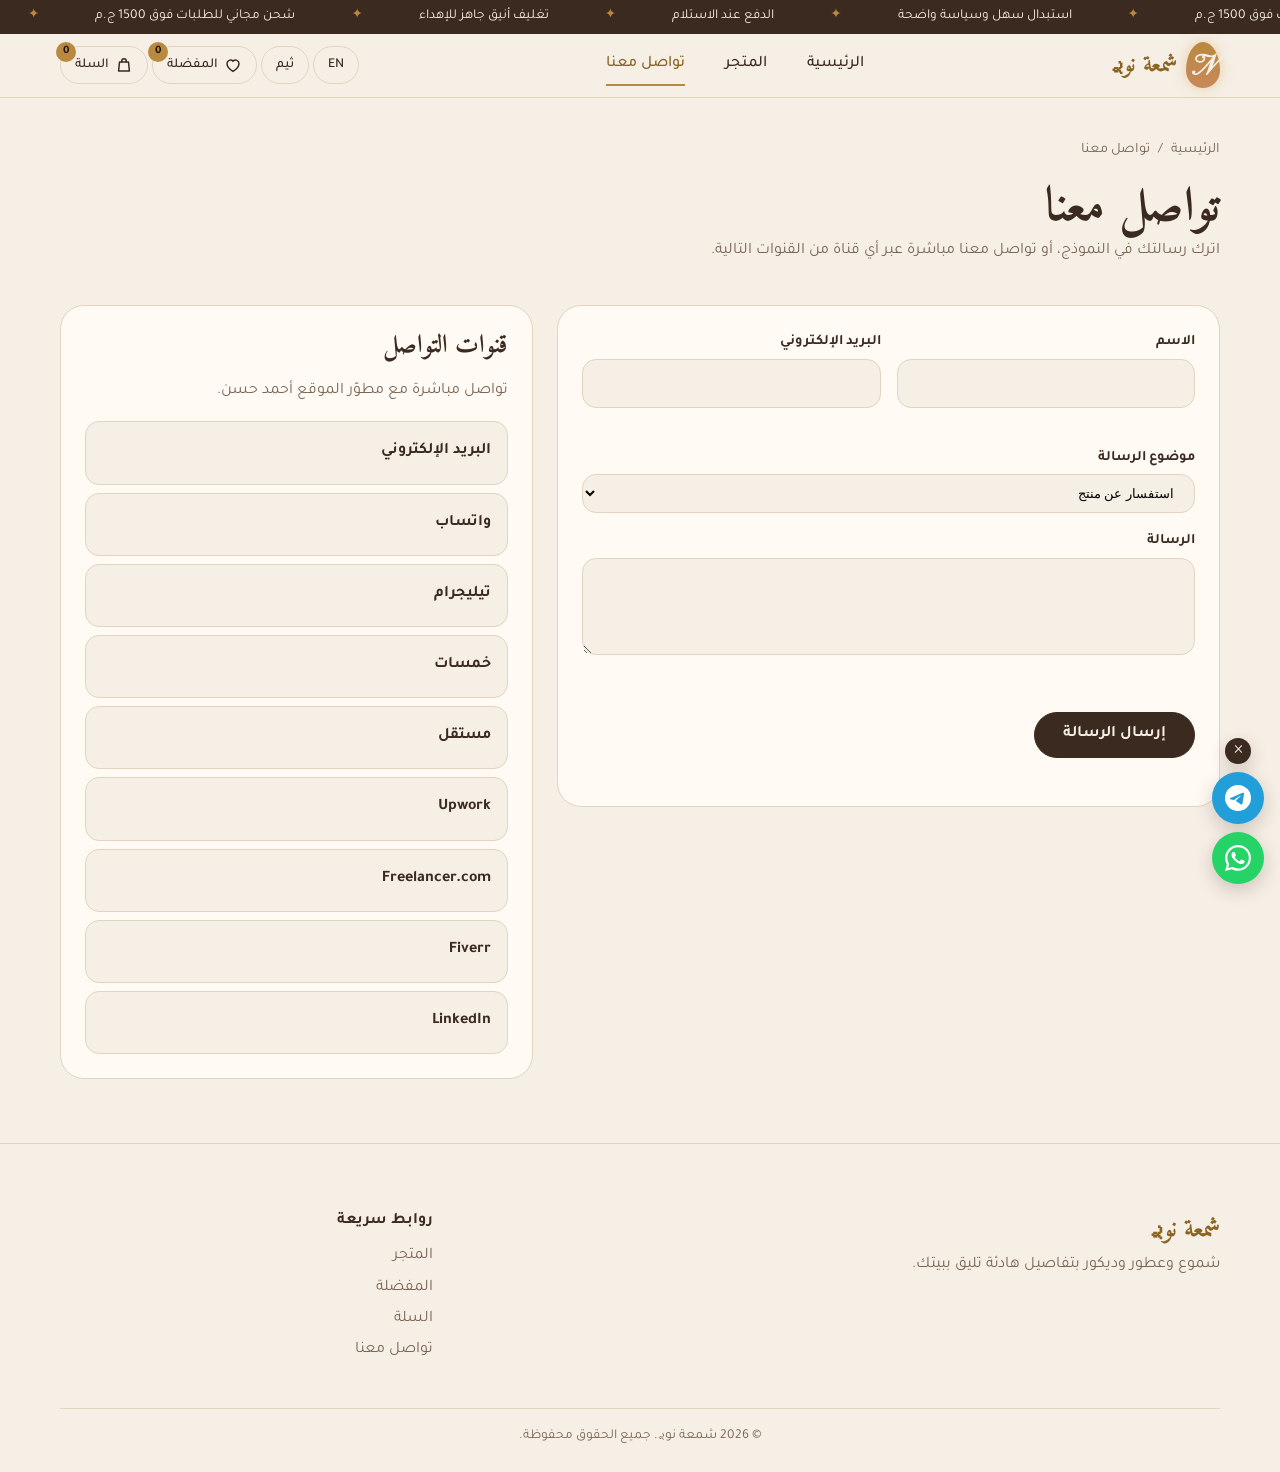
==== commit 1bfb5dc5: "Initial commit: Shamaet Nour store" ====
--- a/contact.html
+++ b/contact.html
@@ -254,7 +254,7 @@
       <div class="container">
         <div class="footer-grid">
           <div class="footer-brand">
-            <p class="footer-logo">شمعة نور</p>
+            <p class="footer-logo">شمعة نوࢪ</p>
             <p>شموع وعطور وديكور بتفاصيل هادئة تليق ببيتك.</p>
           </div>
           <nav class="footer-nav" aria-label="روابط سريعة">
@@ -269,7 +269,7 @@
         </div>
         <p class="copyright">
           &copy; <span id="year">2026</span>
-          <span>شمعة نور. جميع الحقوق محفوظة.</span>
+          <span>شمعة نوࢪ. جميع الحقوق محفوظة.</span>
         </p>
       </div>
     </footer>
--- a/css/style.css
+++ b/css/style.css
@@ -827,7 +827,7 @@
    صفحات المتجر الداخلية (منتج · سلة · دفع · مفضلة · تواصل)
    ====================================================== */
 /* =========================================================
-   شمعة نور | pages.css
+   شمعة نوࢪ | pages.css
    صفحات: المنتج · السلة · إتمام الطلب · المفضلة · التواصل
    يتحمل بعد style.css فبيستخدم نفس المتغيرات.
    الترتيب: 0 مشترك · 1 المنتج · 2 السلة · 3 إتمام الطلب · 4 المفضلة · 5 التواصل
